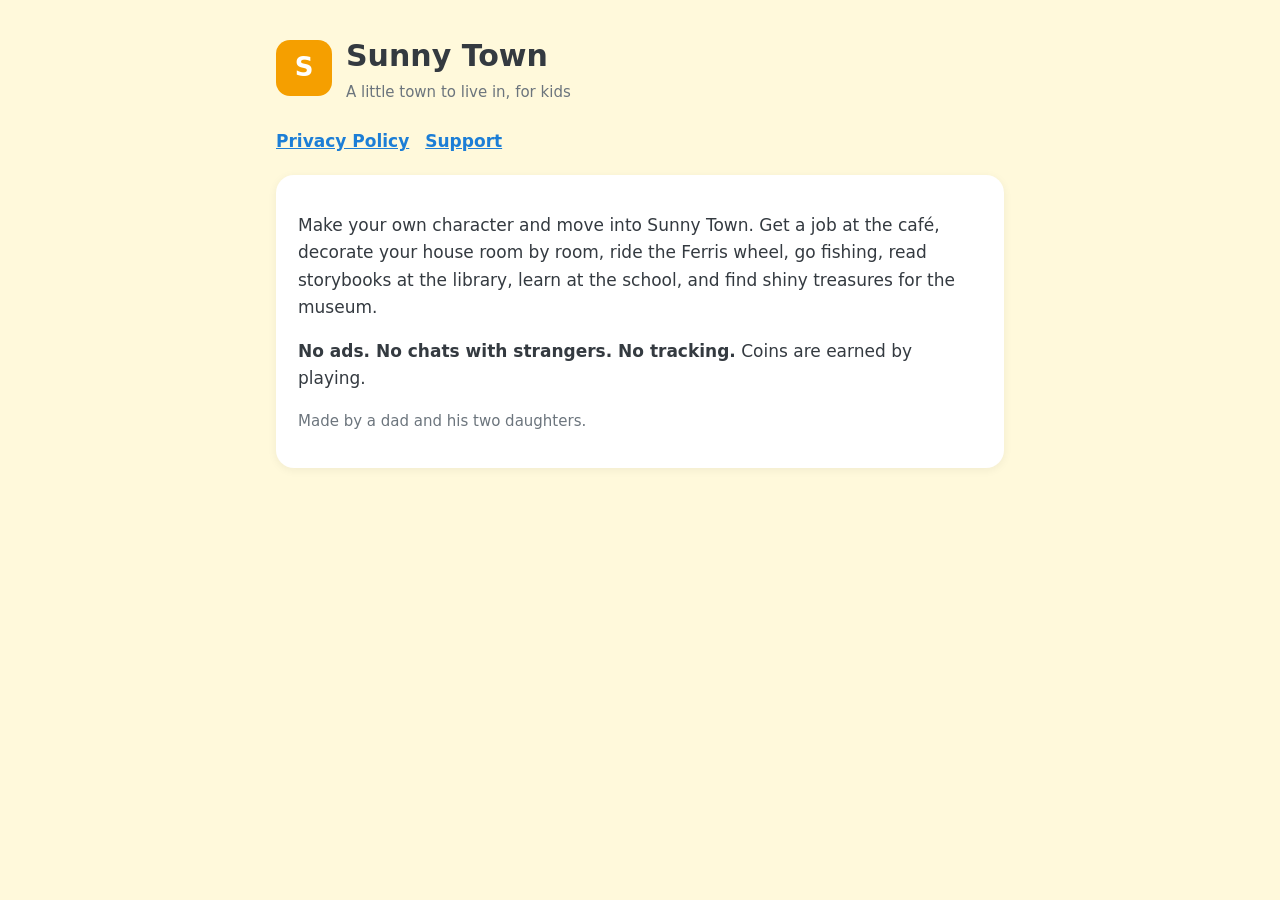
==== index.html @ a98f78e2 "Sunny Town website: home, privacy policy, support Co-Authored-By: Claude Opus 5.5 <noreply@anthropic" ====
<!doctype html>
<html lang="en"><head><meta charset="utf-8"><meta name="viewport" content="width=device-width, initial-scale=1">
<title>Sunny Town</title><link rel="stylesheet" href="style.css"></head>
<body><main>
<header><div class="logo">S</div><div><h1>Sunny Town</h1><div class="muted">A little town to live in, for kids</div></div></header>
<nav><a href="privacy.html">Privacy Policy</a><a href="support.html">Support</a></nav>
<div class="card" style="margin-top:20px">
<p>Make your own character and move into Sunny Town. Get a job at the café, decorate your house room by room, ride the Ferris wheel, go fishing, read storybooks at the library, learn at the school, and find shiny treasures for the museum.</p>
<p><strong>No ads. No chats with strangers. No tracking.</strong> Coins are earned by playing.</p>
<p class="muted">Made by a dad and his two daughters.</p>
</div>
</main></body></html>
---- style.css ----
:root { --bg: #FFF9DB; --card: #FFFFFF; --ink: #343A40; --muted: #6C757D; --accent: #F59F00; --link: #1C7ED6; }
@media (prefers-color-scheme: dark) { :root { --bg: #1B1F27; --card: #262B36; --ink: #F1F3F5; --muted: #ADB5BD; --accent: #FCC419; --link: #74C0FC; } }
* { box-sizing: border-box; }
body { margin: 0; background: var(--bg); color: var(--ink); font: 17px/1.6 ui-rounded, -apple-system, "SF Pro Rounded", system-ui, sans-serif; }
main { max-width: 760px; margin: 0 auto; padding: 32px 16px 64px; }
header { display: flex; align-items: center; gap: 14px; margin-bottom: 24px; }
.logo { width: 56px; height: 56px; border-radius: 14px; background: var(--accent); display: grid; place-items: center; color: #fff; font-weight: 900; font-size: 26px; }
h1 { margin: 0; font-size: 30px; } h2 { margin-top: 32px; font-size: 21px; }
.card { background: var(--card); border-radius: 18px; padding: 20px 22px; box-shadow: 0 2px 10px rgba(0,0,0,.06); }
a { color: var(--link); } nav a { margin-right: 16px; font-weight: 700; }
.muted { color: var(--muted); font-size: 15px; }
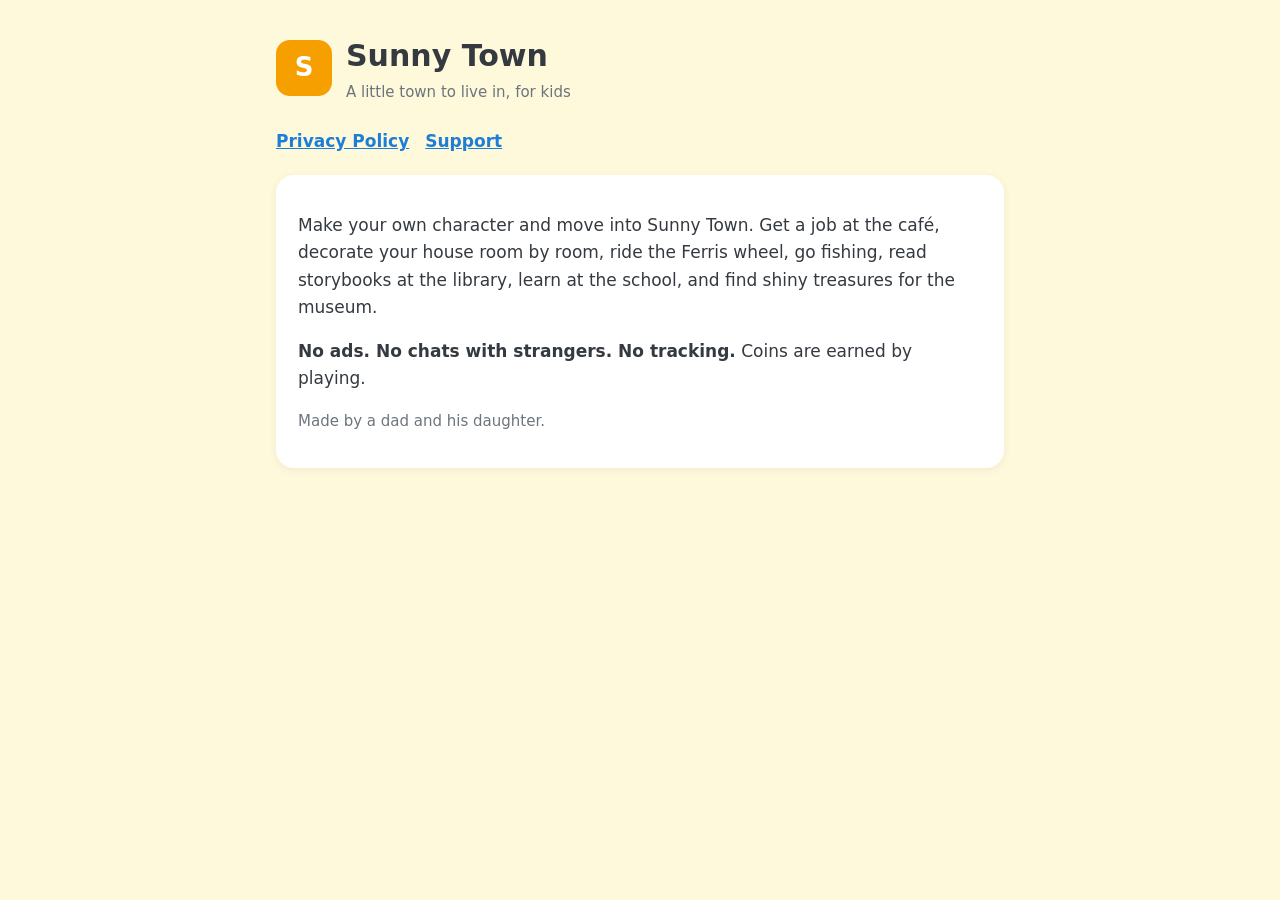
==== commit cb1f8c2a: "Made by a dad and his daughter Co-Authored-By: Claude Opus 5.5 <noreply@anthropic.com>" ====
--- a/index.html
+++ b/index.html
@@ -7,6 +7,6 @@
 <div class="card" style="margin-top:20px">
 <p>Make your own character and move into Sunny Town. Get a job at the café, decorate your house room by room, ride the Ferris wheel, go fishing, read storybooks at the library, learn at the school, and find shiny treasures for the museum.</p>
 <p><strong>No ads. No chats with strangers. No tracking.</strong> Coins are earned by playing.</p>
-<p class="muted">Made by a dad and his two daughters.</p>
+<p class="muted">Made by a dad and his daughter.</p>
 </div>
 </main></body></html>
